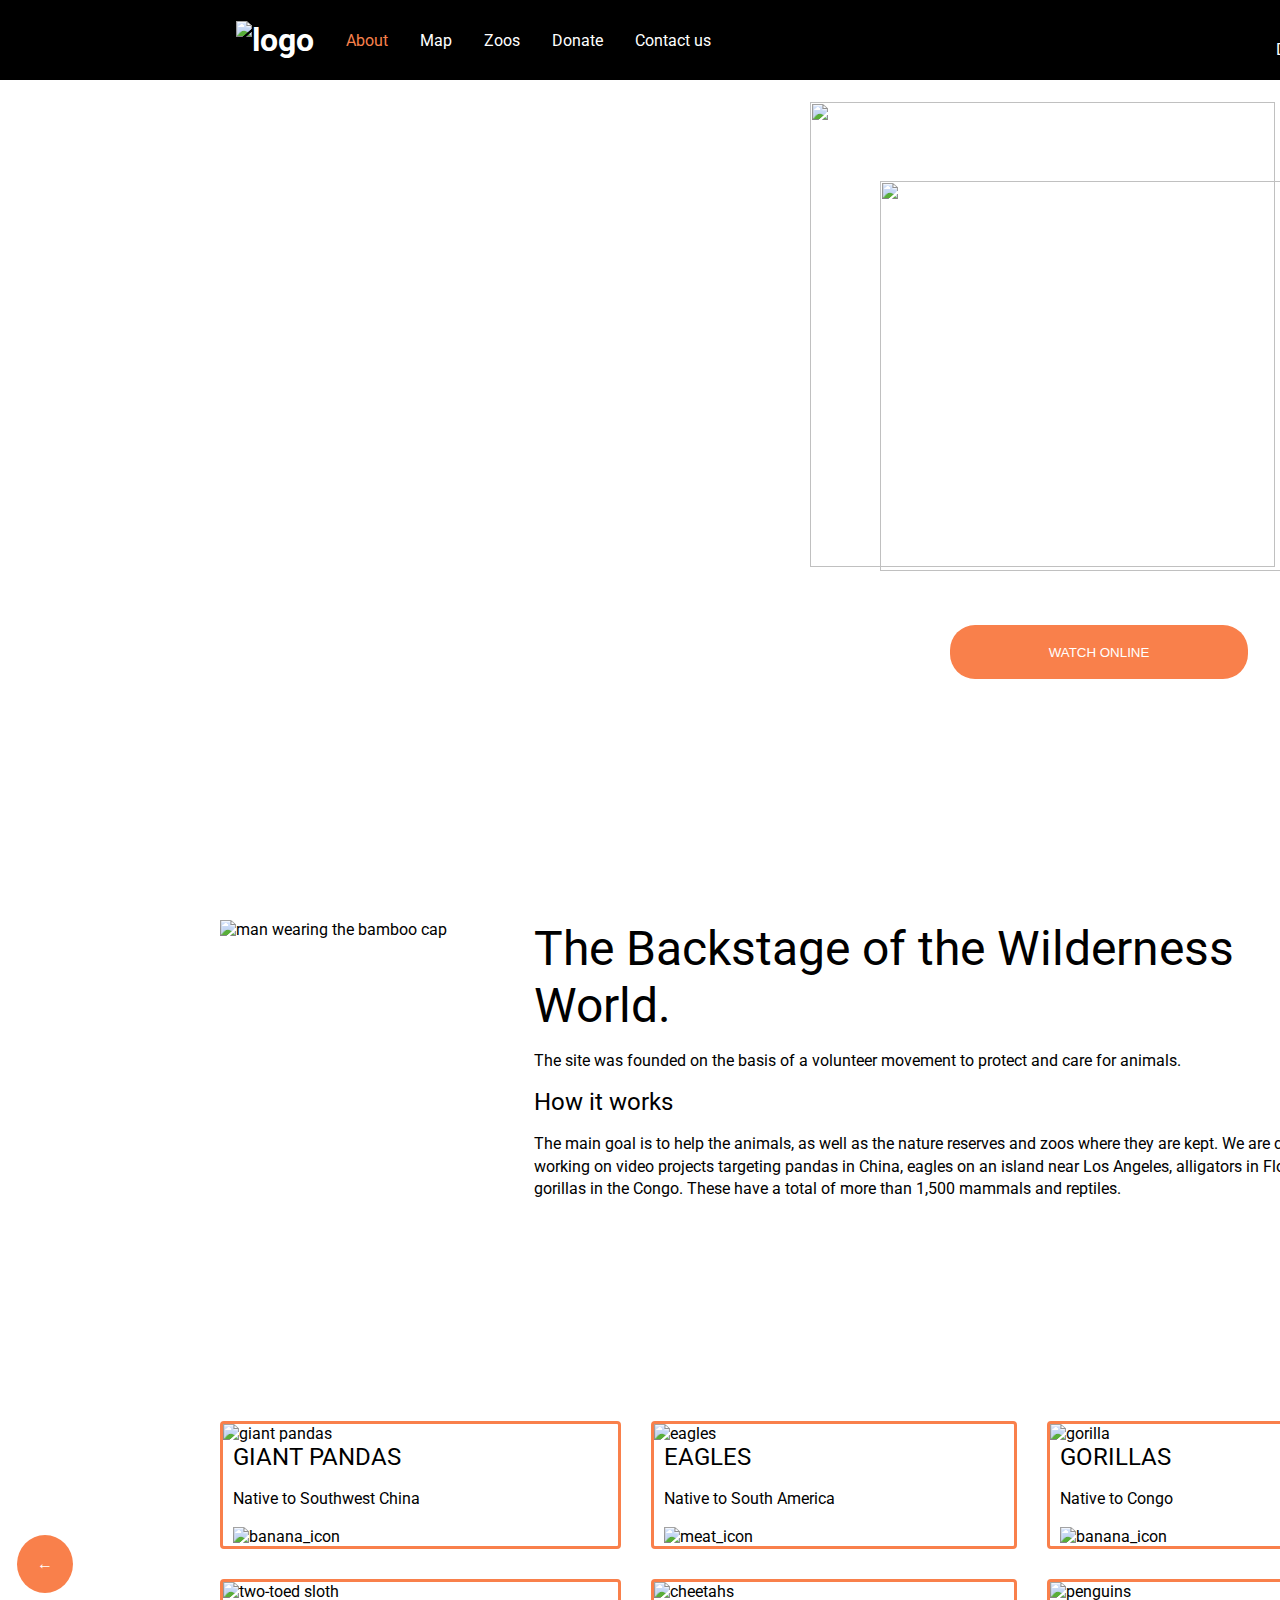
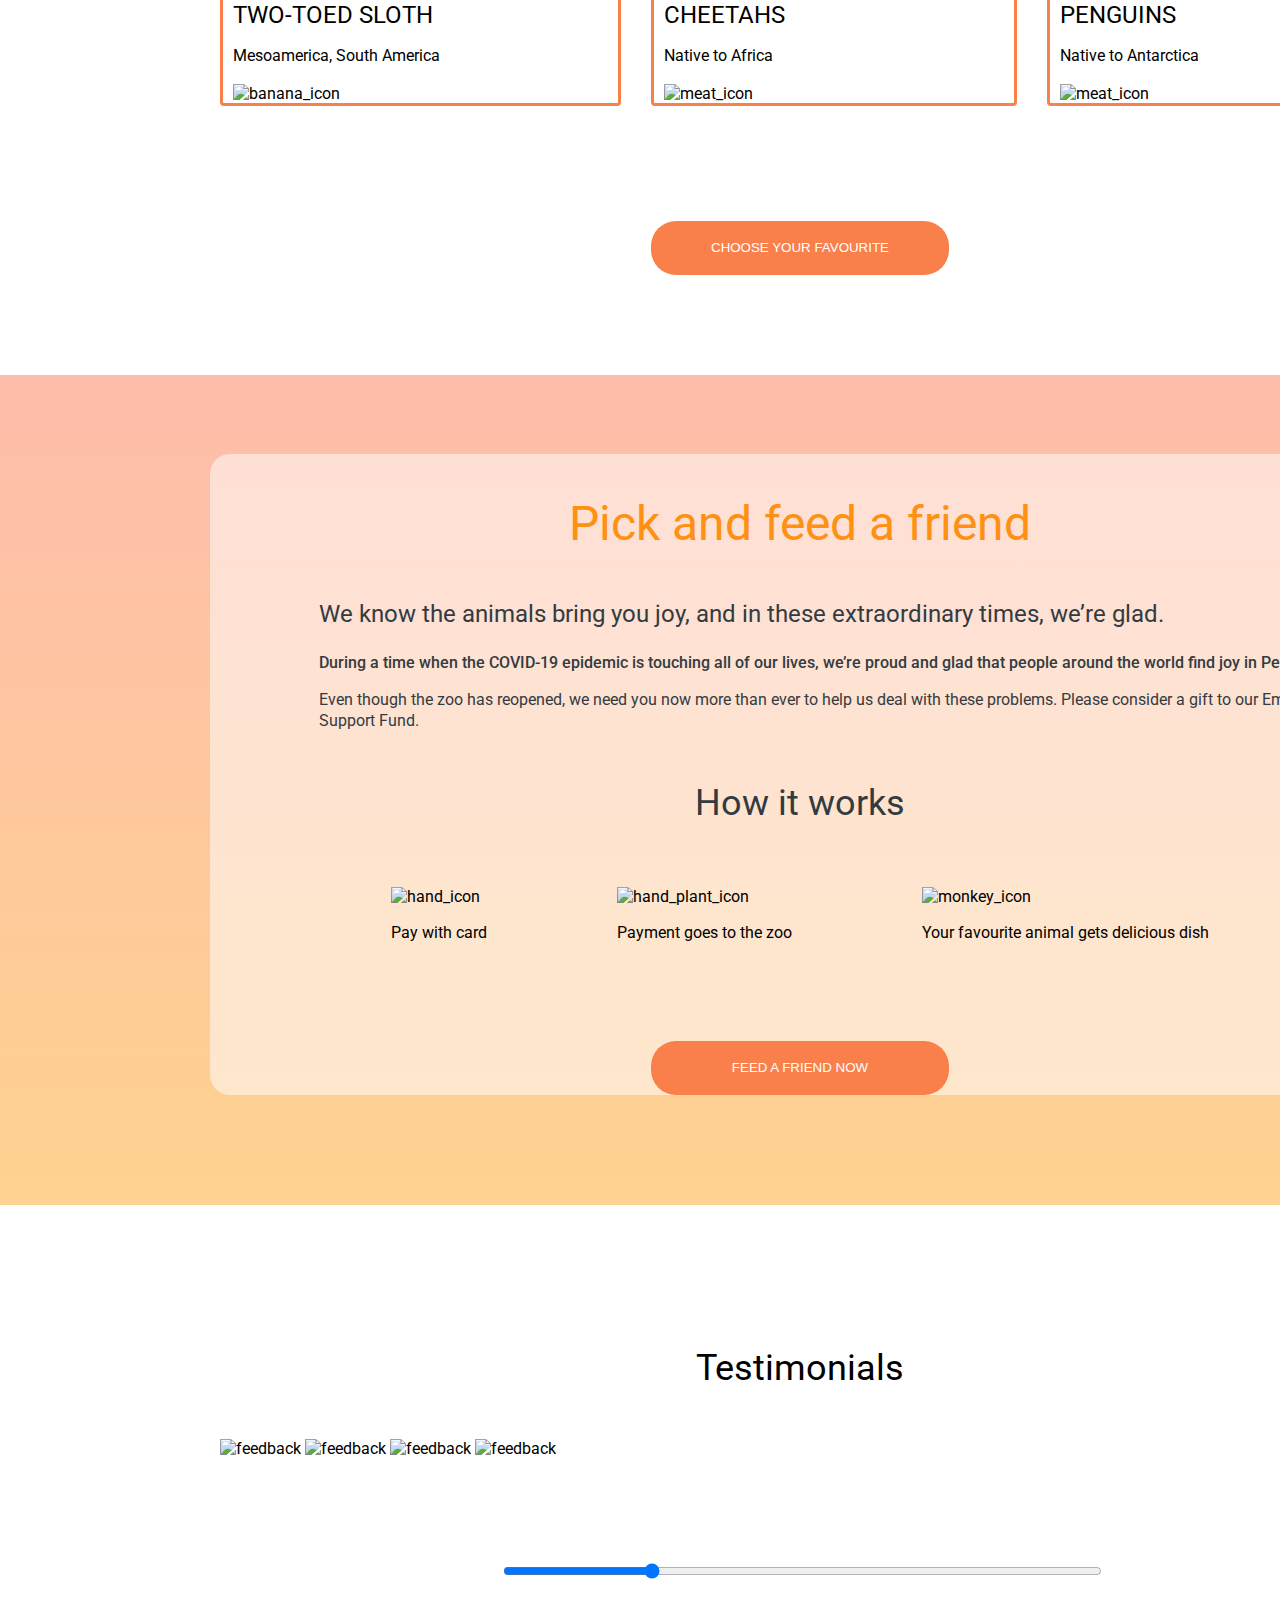
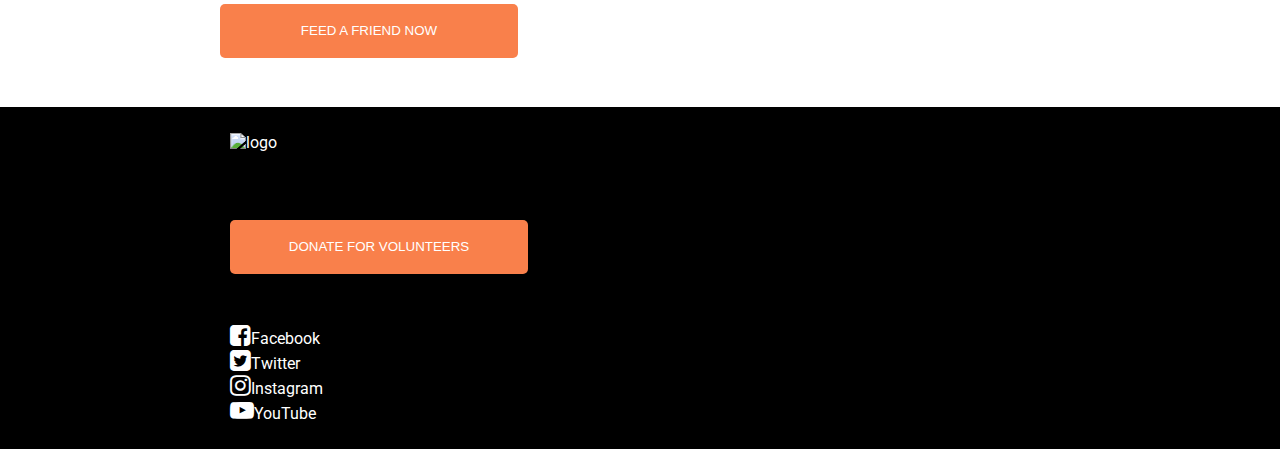
==== pages/main/index.html @ bd03e218 "feat: add index.html, style.css, script files" ====
<!DOCTYPE html>
<html lang="en">
<head>
	<meta charset="utf-8">
	<meta name="viewport" content="width=device-width, initial-scale=1">
	<title>petStory-online</title>
	<link rel="stylesheet" href="https://fonts.googleapis.com/css?family=Roboto">
	<link rel="stylesheet" type="text/css" href="style.css">
	<link rel="stylesheet" href="http://cdnjs.cloudflare.com/ajax/libs/font-awesome/4.4.0/css/font-awesome.min.css">
	<style>
	body,h1,h2,h3,h4,h5,h6 {font-family: "Roboto", sans-serif}
	</style>
</head>
<body>

<!-- Navbar -->
	<header>
		<ul class="navbar">
			<li class="logo"><h1><a href="#current page"><img src="Images/logo_footer.png" alt="logo" width="82px" height="52px"></a></h1></li>
			<li><a href="#current page" class="about">About</a></li>
		    <li><a  href="#map" class="map">Map</a></li>
		    <li><a href="#zoos" class="zoos">Zoos</a></li>
		    <li><a href="#donate" class="donate">Donate</a></li>
		    <li><a href="#contact" class="contact">Contact us</a></li>
		    <li><a href="https://www.figma.com/" class="design">Designed by ©</a></li>
		</ul>

<!-- Watch your favorite animal online block -->
		<div class="watch">
			<div class="row1">
			<div class="column1"></div>
			<div class="column1">
			<div class="elips"><img class="elp" src="Images/Ellipse_6.png"></div>
			<div class="watch_text"><img class="text" src="Images/Watch_animal_online.png"></div>
			<button class="button1">WATCH ONLINE</button>
			</div>
			</div>
		</div>
		</header>

<!-- The Backstage block -->
		<div class="backstage">
			<div class="row2">
			  <img class="column2" src="Images/bamboo-cap.jpg" alt="man wearing the bamboo cap">
			  <div class="column2">
			  	<div class="text_backstage">
			  	<h2>The Backstage of the Wilderness World.</h2>
			  	<p>The site was founded on the basis of a volunteer movement to protect and care for animals.</p>
				<h3>How it works</h3>
				<p>The main goal is to help the animals, as well as the nature reserves and zoos where they are kept. We are currently working on video projects targeting pandas in China, eagles on an island near Los Angeles, alligators in Florida and gorillas in the Congo. These have a total of more than 1,500 mammals and reptiles.</p>
				</div>
			  </div>
			</div>
		</div>

<!-- Pets block -->
		<div class="pet_block">
			<div class="animal_cards">
			<div class="btn_container">
			<button class="round_button1" type="button">←</button></div>
			<div class="pet_grid">
				<div class="card_1">
					<img src="Images/foto-card1.jpg" alt="giant pandas">
					<div class="container1">
						<h3>GIANT PANDAS</h3>
						<p>Native to Southwest China</p>
						<div class="food_icon">
						<img src="Images/banana-bamboo_icon.jpg" alt="banana_icon">
						</div>
					</div>
				</div>
				<div class="card_2">
					<img src="Images/foto-card2.jpg" alt="eagles">
					<div class="container2">
						<div class="text_card">
						<h3>EAGLES</h3>
						<p>Native to South America</p>
						</div>
						<div class="food_icon">
						<img src="Images/meet-fish_icon.jpg" alt="meat_icon">
						</div>
					</div>
				</div>
				<div class="card_3">
					<img src="Images/foto-card3.jpg" alt="gorilla">
					<div class="container3">
						<div class="text_card">
						<h3>GORILLAS</h3>
						<p>Native to Congo</p>
						</div>
						<div class="food_icon">
						<img src="Images/banana-bamboo_icon.jpg" alt="banana_icon">
						</div>
					</div>
				</div>
				<div class="card_4">
					<img src="Images/foto-card4.jpg" alt="two-toed sloth">
					<div class="container4">
						<div class="text_card">
						<h3>TWO-TOED SLOTH</h3>
						<p>Mesoamerica, South America</p>
						</div>
						<div class="food_icon">
						<img src="Images/banana-bamboo_icon.jpg" alt="banana_icon">
						</div>
					</div>
				</div>
				<div class="card_5">
					<img src="Images/foto-card5.jpg" alt="cheetahs">
					<div class="container5">
						<div class="text_card">
						<h3>CHEETAHS</h3>
						<p>Native to Africa</p>
						</div>
						<div class="food_icon">
						<img src="Images/meet-fish_icon.jpg" alt="meat_icon">
						</div>
					</div>
				</div>
				<div class="card_6">
					<img src="Images/foto-card6.jpg" alt="penguins">
					<div class="container6">
						<div class="text_card">
						<h3>PENGUINS</h3>
						<p>Native to Antarctica</p>
						</div>
						<div class="food_icon">
						<img src="Images/meet-fish_icon.jpg" alt="meat_icon">
						</div>
					</div>
				</div>
			</div>
			<div class="btn_container">
			<button class="round_button2" type="button">→</button></div>
		</div>
		<button class="button2">CHOOSE YOUR FAVOURITE</button>
		</div>

		<!--Pick and feed a friend-->

		<div class="feed_friend_container">
			<div class="feed_friend">
			<div class="pay_text">
				<p class="feed">Pick and feed a friend</p>
				<p class="p_first">We know the animals bring you joy, and in these extraordinary times, we’re glad.</p>
				<p class="p_second">During a time when the COVID-19 epidemic is touching all of our lives, we’re proud and glad that people around the world find joy in PetStory.</p>
				<p class="p_third">Even though the zoo has reopened, we need you now more than ever to help us deal with these problems. Please consider a gift to our Emergency Support Fund.</p>
			</div>
				<h3 class="pay_section">How it works</h3>
				<div class="icons">
					<div class="pay">
						<img src="Images/Rectangle_14.jpg" alt="hand_icon">
						<p>Pay with card</p>
					</div>
					<div class="pay_zoo">
						<img src="Images/Rectangle_14.jpg" alt="hand_plant_icon">
						<p>Payment goes to the zoo</p>
					</div>
					<div class="favoutite_animal">
						<img src="Images/Rectangle_14.jpg" alt="monkey_icon">
						<p>Your favourite animal gets delicious dish</p>
					</div>
				</div>
				<button class="button3">FEED A FRIEND NOW</button>
			</div>
		</div>

		<!--Testimonials block-->

		<div class="testimonial_block">
			<div class="testimonials">
				<h3 class="testim">Testimonials</h3>
				<div class="testimonials_container">
					<img src="Images/testimonials_1.jpg" alt="feedback">
					<img src="Images/testimonials_2.jpg" alt="feedback">
					<img src="Images/testimonials_3.jpg" alt="feedback">
					<img src="Images/testimonials_4.jpg" alt="feedback">
				</div>
			</div>
			<div class="slidecontainer">
  					<input type="range" min="1" max="100" value="25" class="slider">
				</div>
			<button class="button4">FEED A FRIEND NOW</button>
		</div>

		<!--Footer-->
		<footer class="footer">
			<div class="footer_container">
				<div class="footer_column1">
					<ul class="social_footer">
						<li class="logo_footer"><a href="#current page"><img src="Images/logo_footer.png" alt="logo" width="82px" height="52px"></a></li>
						<li class="footer_button"></li>
						<li><a href="#donate"><button class="button5">DONATE FOR VOLUNTEERS</button></a></li>
						<li><a href="https://www.facebook.com/"><i class="fa fa-facebook-square" style="font-size:24px"></i></a><a class="link_footer1" href="https://www.facebook.com/"><span>Facebook</span></a></li>
					    <li><a href="https://twitter.com/"><i class="fa fa-twitter-square" style="font-size:24px"></i></a><a class="link_footer2" href="https://twitter.com/"><span>Twitter</span></a></li>
					    <li><a href="https://www.instagram.com"><i class="fa fa-instagram" style="font-size:24px"></i></a><a class="link_footer3" href="https://www.instagram.com"><span>Instagram</span></a></li>
					    <li><a href="https://www.youtube.com/"><i class="fa fa-youtube-play" style="font-size:24px"></i></a><a class="link_footer4" href="https://www.youtube.com/"><span>YouTube</span></a></li>
					</ul>
				</div>
				<div class="footer_column2"></div>
				<div class="footer_column3"></div>
			</div>
		</footer>
</body>
</html>
---- pages/main/style.css ----
body,h1,h2,h3,h4,h5,h6 {font-family: "Roboto", sans-serif;
margin: 0;
	padding: 0;}
html {width: 1600px;
	background-image:url('Images/flower_foto.jpg'), url('Images/palm_foto.jpg'), url('Images/strelitzia.jpg'), url('Images/leav_foto.jpg');
	background-repeat: no-repeat, no-repeat, no-repeat, no-repeat;
	background-position: right 18%, left 51.5%, right 53.5%, right 94.5%;
}


/* Navbar */

header {
	background-image:url('Images/Giant_Panda.jpg');
}
.navbar {
	background: #000000;
	backdrop-filter: blur(2px);
	overflow: hidden;
	list-style-type: none;
	margin: 0;
	padding: 0;
	height: 80px;
	display: flex;
    flex-direction: row;
    align-items: center;
}

.navbar li {
	color: #f2f2f2;
	text-align: center;
	padding: 29px 16px;
	font-size: 16px;
	color: #FFFFFF;
}

.logo {
	margin-left: 220px;
}

.design {
	position: absolute;
	right: 0;
	margin-right: 220px;
}

li, a {
	text-decoration: none;
	color: #FFFFFF;
}

.about {
	color: #F9804B;
}

.navbar a:hover {
    color: #F9804B;
}


/*Watch your favorite animal online bloc*/

.watch {
		height: 700px;
		margin: 0;
		padding: 0;
}

.row1 {
	display: flex;
}

.column1 {
	flex: 50%;
	padding: 10px;
}

.elp {
	width: 465px;
	height: 465px;
	margin-top: 12px;
}

.text {
	width: 500.31px;
	height: 390px;
	position:relative;
	left:70px;
	bottom:390px;
}

.button1 {
	width: 298px;
	height: 54px;
	position:relative;
	left:140px;
	bottom:340px;
	background: #F9804B;
	text-align: center;
	border-radius: 25px;
	color: #FFFFFF;
	border: none;
	cursor: pointer;
}

/*The Backstage block*/

.backstage {
  margin-right: auto; /* 1 */
  margin-left:  auto; /* 1 */
  max-width: 1160px; /* 2 */
  padding-right: 10px; /* 3 */
  padding-left:  10px; /* 3 */
}

.row2 {display: grid;
    row-gap: 580px;
    grid-template-columns: auto auto;
	width: 1160px;
	margin-top: 140px;
	margin-bottom: 180px;
}

.text_backstage {
	padding-left: 87px;
}

/*.column2 {
	width: 609px;
	height: 403px;
}*/

h2 {
	font-size: 48px;
	font-weight: 400;
}

h3 {
	font-size: 24px;
	line-height: 28.8px;
	font-weight: 400;
}

p {
	font-size: 16px;
	font-weight: 400;
	line-height: 22.4px;
}

/*Pets block*/

.pet_block {
	background-image:url('Images/palm_foto.jpg') no-repeat;
	Top
2149px
Left
-588px
}

.animal_cards {
    display: flex;
    flex-flow: row nowrap;
    align-items: center;
    align-content: center;
    justify-content: space-between;
    padding: 15px;
}

.pet_grid {
	width: 1160px;
	display: grid;
  	grid-template-columns: auto auto auto;
  	grid-gap: 30px;
  	padding: 10px;
}

.round_button1, .round_button2 {
  background-color: #F9804B;
  border: none;
  color: white;
  padding: 20px;
  text-align: center;
  text-decoration: none;
  font-size: 16px;
  margin: 4px 2px;
  cursor: pointer;
  border-radius: 50%;
}


.button2 {
	width: 298px;
	height: 54px;
	background: #F9804B;
	text-align: center;
	border-radius: 25px;
	color: #FFFFFF;
	border: none;
	cursor: pointer;
	margin: 0 auto;
  display: block;
  margin-top: 90px;
	}

/* card effects*/

.card_1 { border: #F9804B solid;
	border-radius: 4px;
}

.card_1:hover {
    transform: scale(1.1);
    border-radius: 4px;
    transition: transform 0.25s;
}

.container1 {
	padding-left: 10px;
}

.card_2 { border: #F9804B solid;
	border-radius: 4px;
}

.card_2:hover {
    transform: scale(1.1);
    border-radius: 4px;
    transition: transform 0.25s;
}

.container2 {
	padding-left: 10px;
}

.card_3 { border: #F9804B solid;
	border-radius: 4px;
}

.card_3:hover {
    transform: scale(1.1);
    border-radius: 4px;
    transition: transform 0.25s;
}

.container3 {
	padding-left: 10px;
}
.card_4 { border: #F9804B solid;
	border-radius: 4px;
}

.card_4:hover {
    transform: scale(1.1);
    border-radius: 4px;
    transition: transform 0.25s;
}

.container4 {
	padding-left: 10px;
}

.card_5 { border: #F9804B solid;
	border-radius: 4px;
}

.card_5:hover {
    transform: scale(1.1);
    border-radius: 4px;
    transition: transform 0.25s;
}

.container5 {
	padding-left: 10px;
}

.card_6 { border: #F9804B solid;
	border-radius: 4px;
}

.card_6:hover {
    transform: scale(1.1);
    border-radius: 4px;
    transition: transform 0.25s;
}

.container6 {
	padding-left: 10px;
}

/*Pick and feed a friend block*/

.feed_friend_container {
	background-color: #FED290;
    background: linear-gradient(to top, #FED290, #FEBDAB);
    padding: 10px;
    border: none;
    margin-top: 100px;
}

.feed_friend {
	margin-right: auto; /* 1 */
  margin-left:  auto; /* 1 */
  max-width: 1160px; /* 2 */
  padding-right: 10px; /* 3 */
  padding-left:  10px; /* 3 */
	border-radius: 20px;
	background: #FDFDFF85;
	margin-top: 69px;
	margin-bottom: 100px;
}

.feed {
	text-align: center;
	color: #FE9013;
	font-size: 48px;
	font-weight: 400;
	line-height: 57.6px;
	padding-top: 41px;
}

.p_first {
	color: #333B41;
	font-weight: 400;
	font-size: 24px;
    line-height: 28.8px;
    margin-left: 99px;
}

.p_second {
	color: #333B41;
	font-weight: 500;
	font-size: 16px;
    line-height: 20.8px;
    margin-left: 99px;
}

.p_third {
	color: #333B41;
	font-weight: 400;
	font-size: 16px;
    line-height: 20.8px;
    margin-left: 99px;
}

.pay_section {
	text-align: center;
	color: #333B41;
	font-size: 36px;
	font-weight: 400;
	line-height: 46.8pxpx;
	padding-top: 41px;
}

.icons {
	display: grid;
  	grid-template-columns: auto auto auto;
  	grid-gap: 130px;
  	padding: 30px;
  	margin-left: auto;
  	margin-right: auto;
  	justify-content: center;
  	margin-top: 40px;
}

.text_feed {
	font-size: 16px;
}
.button3 {
	width: 298px;
	height: 54px;
	background: #F9804B;
	text-align: center;
	border-radius: 25px;
	color: #FFFFFF;
	border: none;
	cursor: pointer;
	margin-right:auto;
	margin-left: auto;
  display: block;
  margin-top: 50px;
  margin-bottom: 59px;
	}

/*Testimonials block*/

.testim{
	text-align: center;
	font-size: 36px;
	font-weight: 400;
	line-height: 46.8px;
	margin-top: 140px;
	margin-bottom: 47px;
}
.testimonials {
	margin-right: auto; /* 1 */
  margin-left:  auto; /* 1 */
  max-width: 1160px; /* 2 */
  padding-right: 10px; /* 3 */
  padding-left:  10px; /* 3 */
	margin-top: 69px;
	margin-bottom: 100px;
}

.slidecontainer {
  margin-right: auto; /* 1 */
  margin-left:  auto; /* 1 */
  width: 599px; /* 2 */
  background-color: #FFFFFF;
  height: 8px;
   border-radius: 4px;
   padding: 3px;

}

.slider {
	width: 10%;
	background-color: #FE9013;
	  border: 3px #FE9013;
  border-radius: 4px;
  width: 100%;
  }

  .button4 {
	width: 298px;
	height: 54px;
	background: #F9804B;
	text-align: center;
	border-radius: 5px;
	color: #FFFFFF;
	border: none;
	cursor: pointer;
	margin-left: 220px;
	margin-bottom: 49px;
	margin-top: 32px;
	}


  /*Footer*/

  .footer {
  	background-color: #000000;
  }

  .footer_container {
  	width: 1160px;
	display: grid;
  	grid-template-columns: auto auto auto;
  	grid-gap: 30px;
  	padding: 10px;
  }
  .footer_column1 {
  	margin-left: 180px;
  }

.social_footer li {
	list-style-type: none;
}

.button5 { width: 298px;
	height: 54px;
	background: #F9804B;
	text-align: center;
	border-radius: 5px;
	color: #FFFFFF;
	border: none;
	cursor: pointer;
	margin-top: 68px;
	margin-bottom: 49px;

}
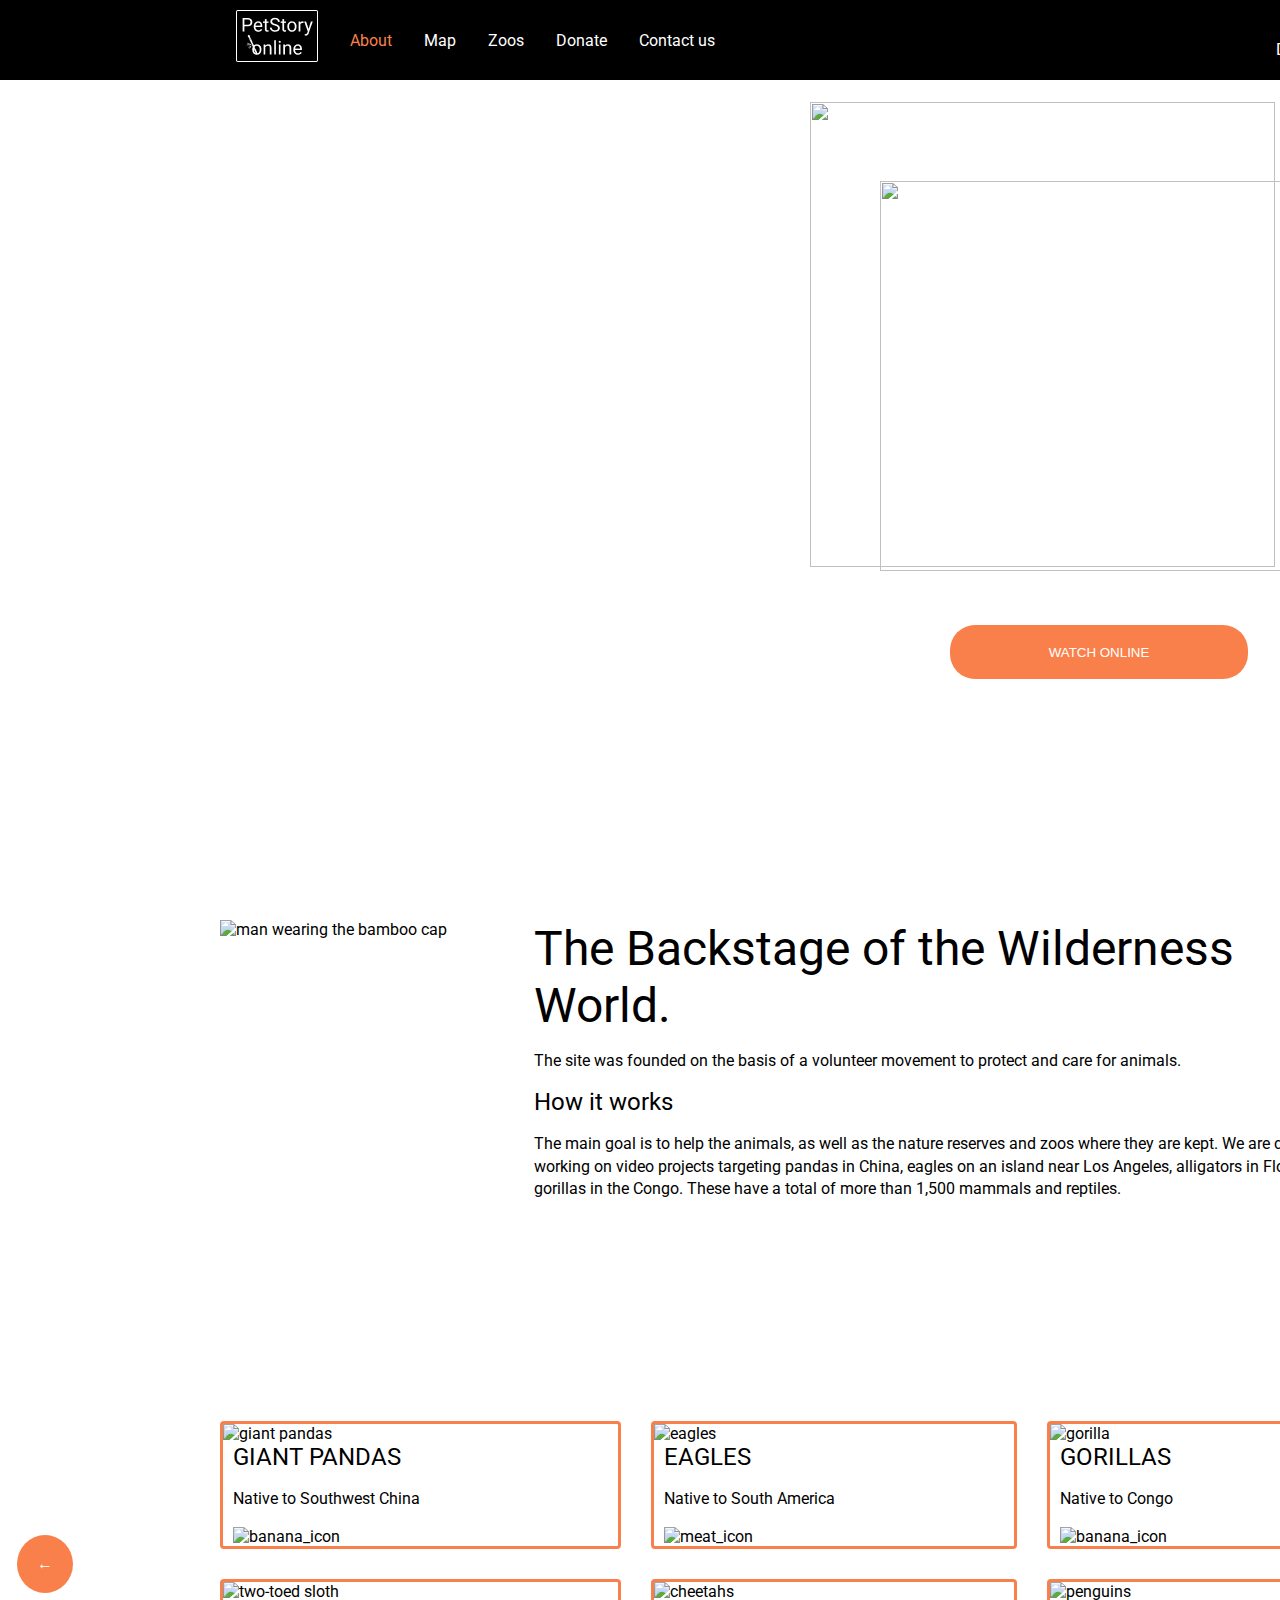
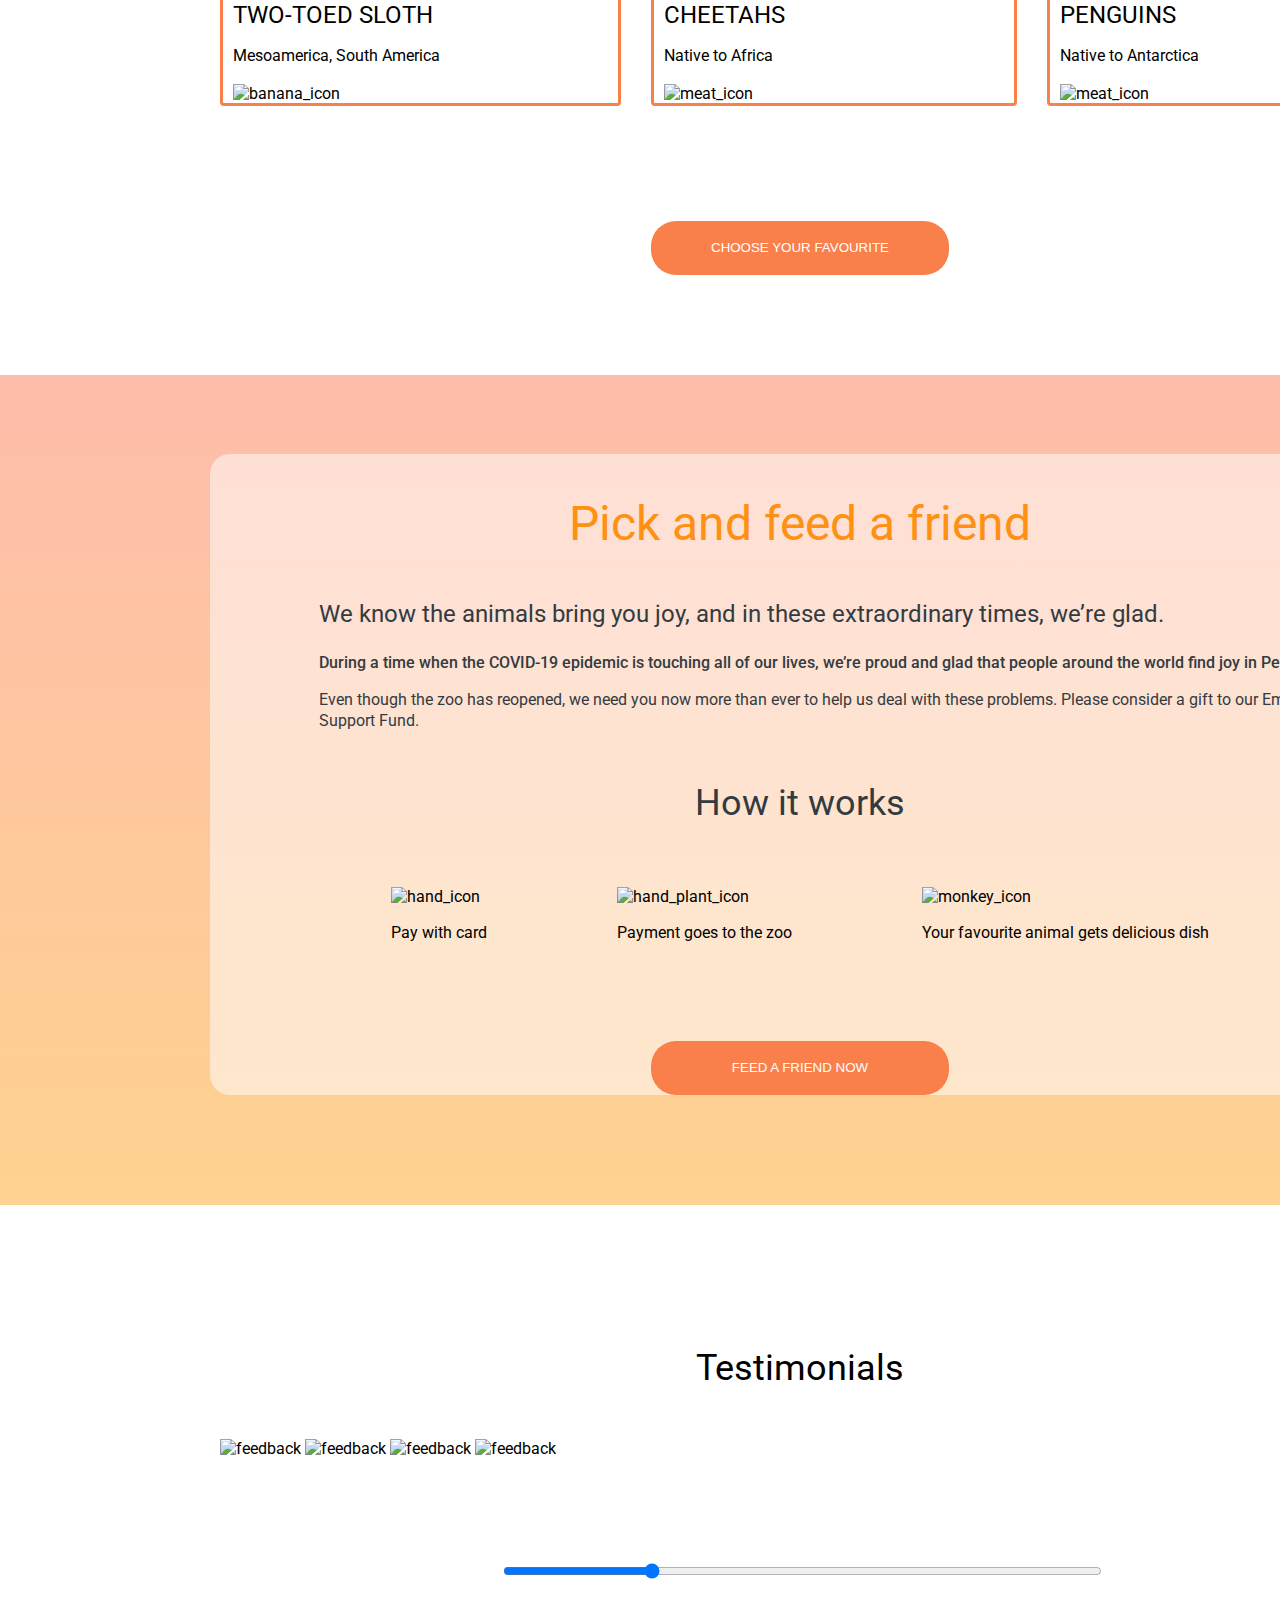
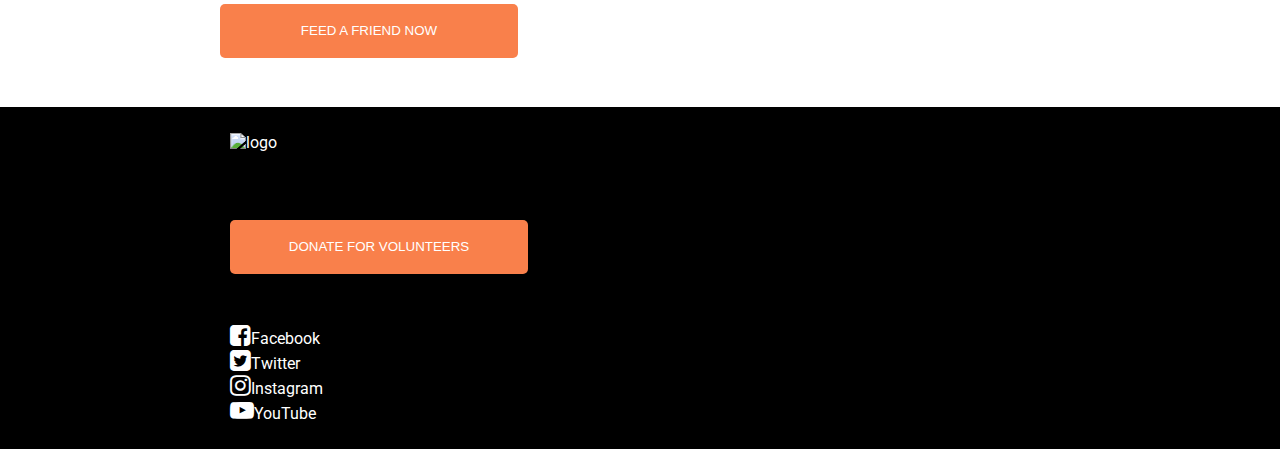
==== commit 0284c9ef: "fix: implement changes to path to pictures" ====
--- a/pages/main/index.html
+++ b/pages/main/index.html
@@ -16,7 +16,7 @@
 <!-- Navbar -->
 	<header>
 		<ul class="navbar">
-			<li class="logo"><h1><a href="#current page"><img src="Images/logo_footer.png" alt="logo" width="82px" height="52px"></a></h1></li>
+			<li class="logo"><h1><a href="#current page"><img src="/images/logo_footer.png" alt="logo" width="82px" height="52px"></a></h1></li>
 			<li><a href="#current page" class="about">About</a></li>
 		    <li><a  href="#map" class="map">Map</a></li>
 		    <li><a href="#zoos" class="zoos">Zoos</a></li>
@@ -202,4 +202,4 @@
 			</div>
 		</footer>
 </body>
-</html>+</html>
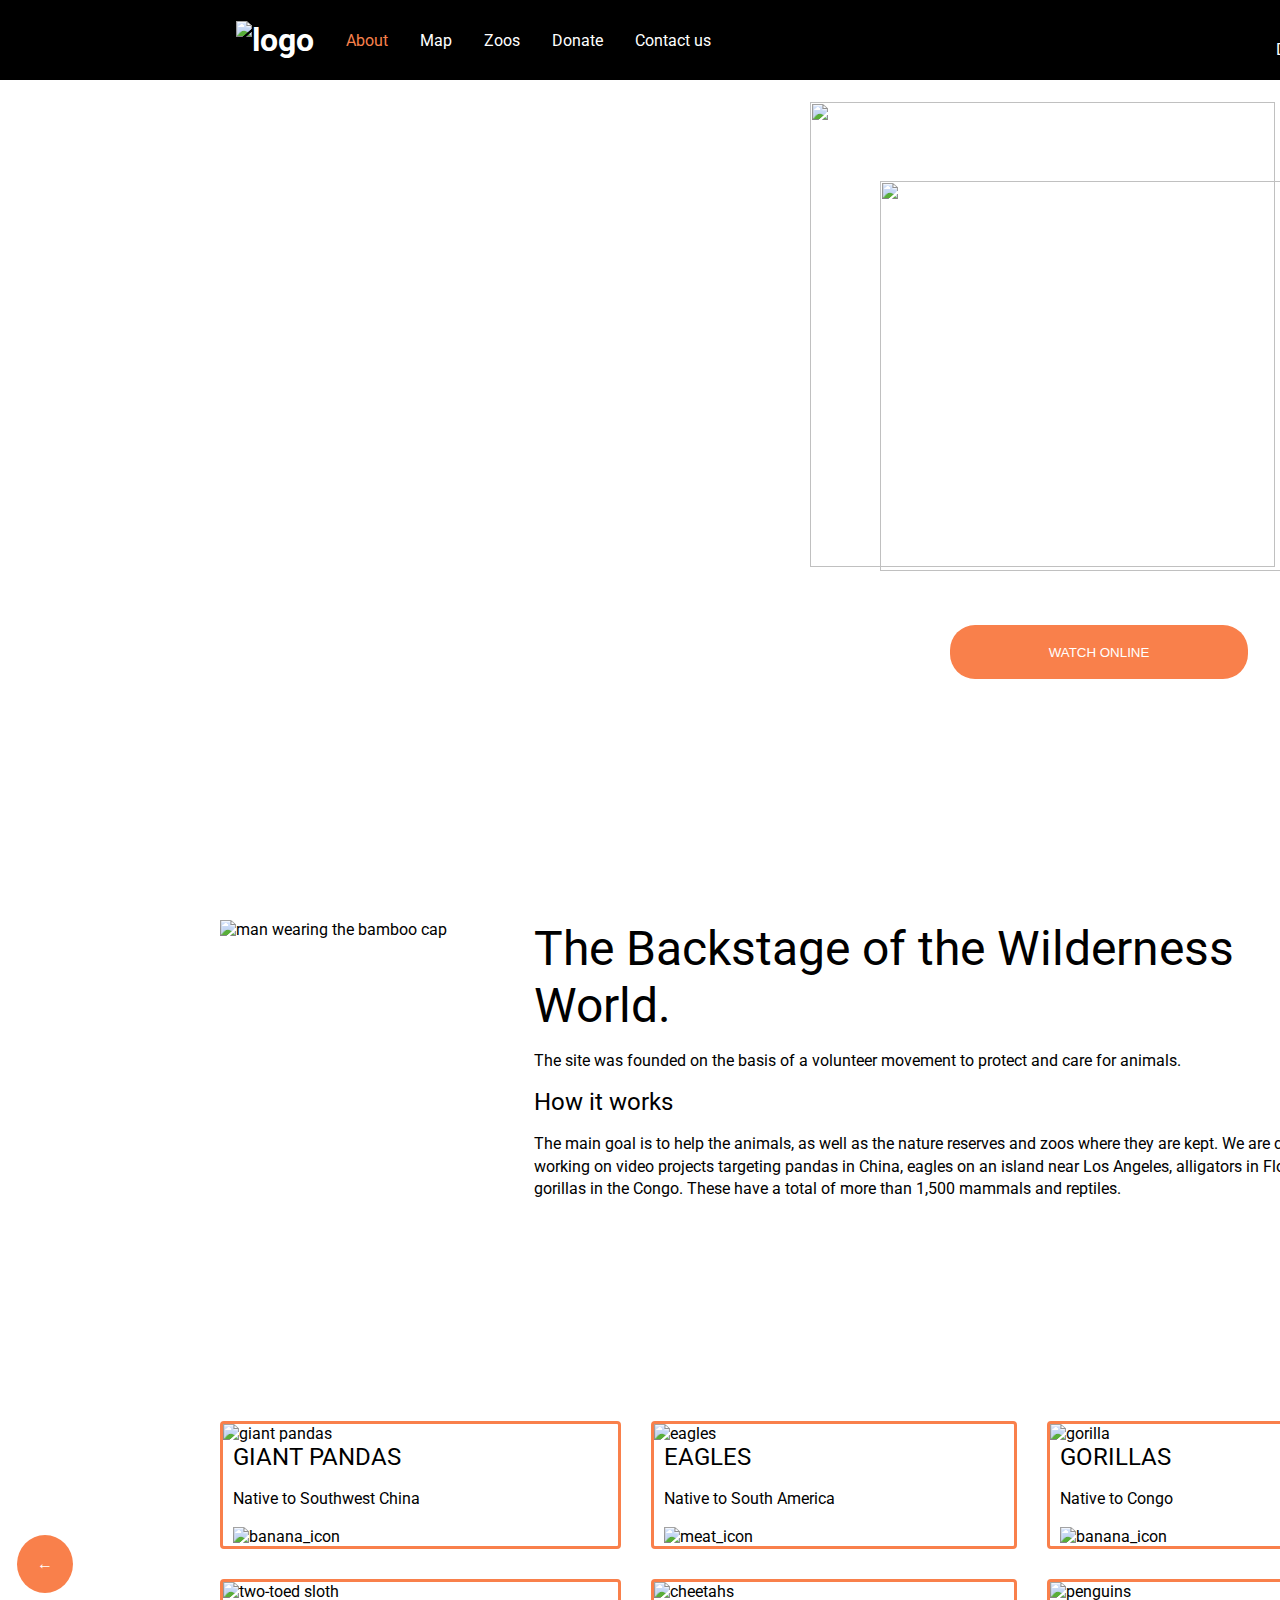
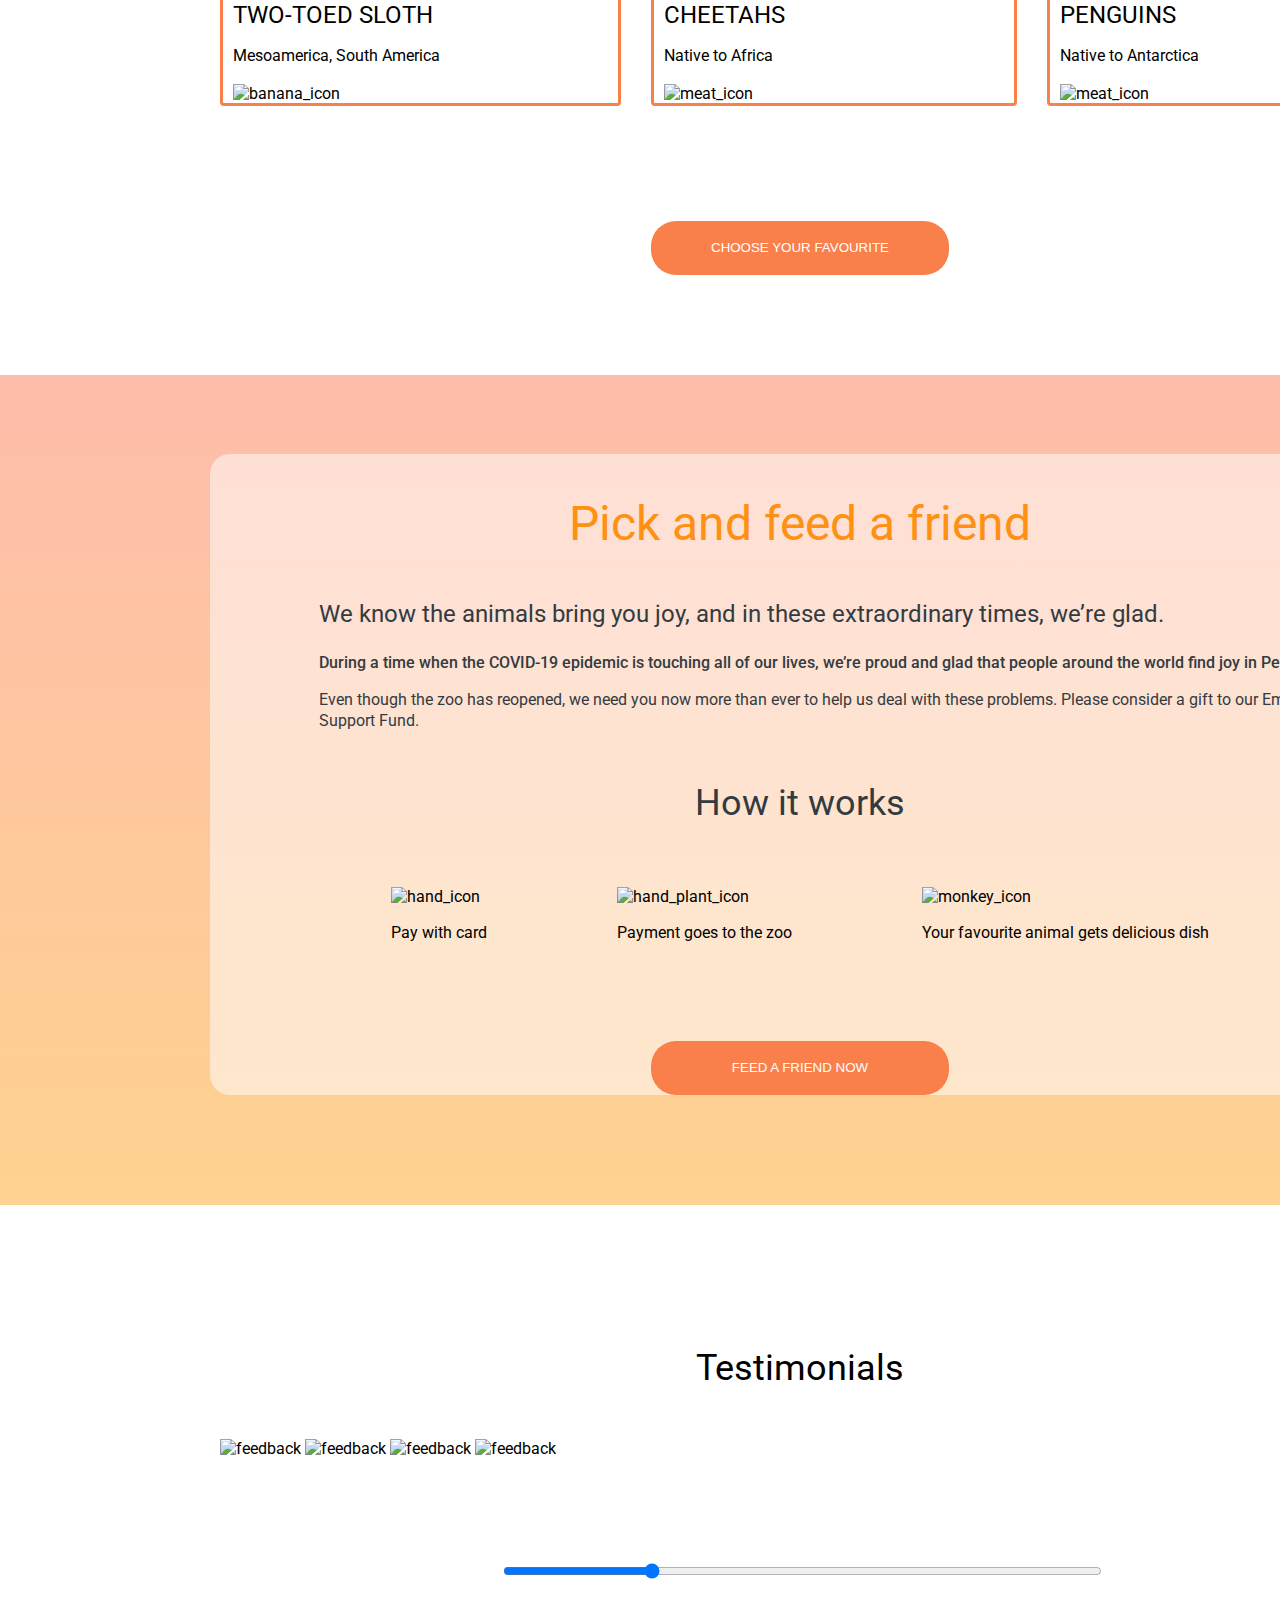
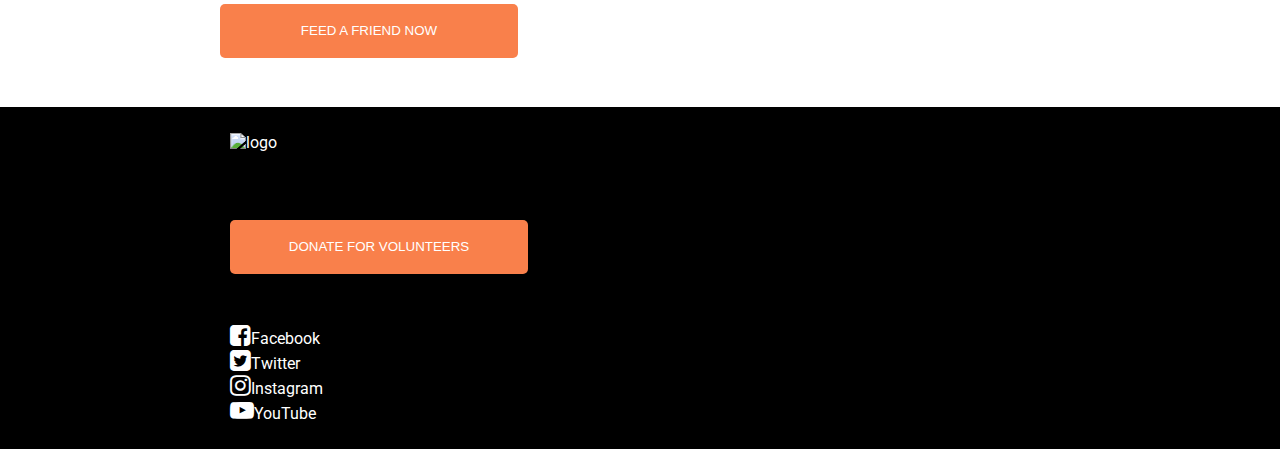
==== commit 633b4507: "fix: implement new path to images" ====
--- a/pages/main/index.html
+++ b/pages/main/index.html
@@ -16,7 +16,7 @@
 <!-- Navbar -->
 	<header>
 		<ul class="navbar">
-			<li class="logo"><h1><a href="#current page"><img src="/images/logo_footer.png" alt="logo" width="82px" height="52px"></a></h1></li>
+			<li class="logo"><h1><a href="#current page"><img src="../logo_footer.png" alt="logo" width="82px" height="52px"></a></h1></li>
 			<li><a href="#current page" class="about">About</a></li>
 		    <li><a  href="#map" class="map">Map</a></li>
 		    <li><a href="#zoos" class="zoos">Zoos</a></li>
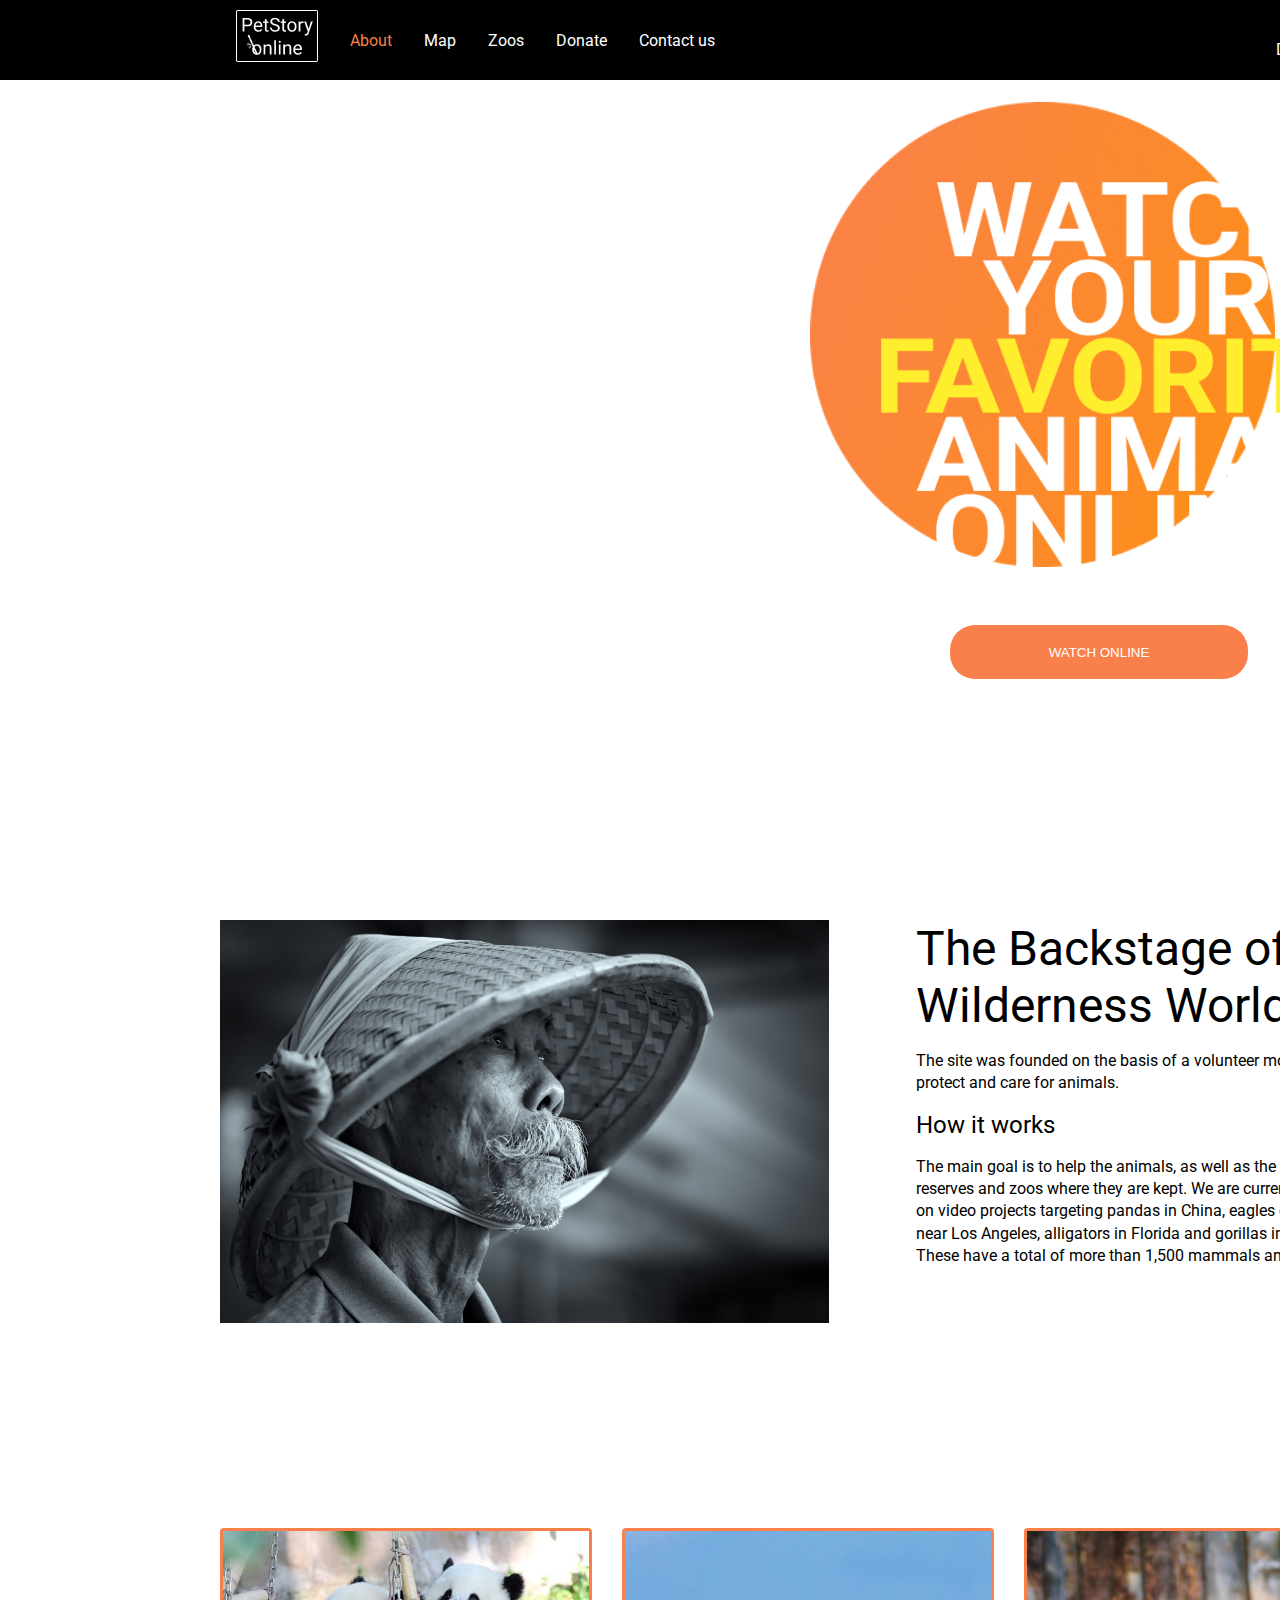
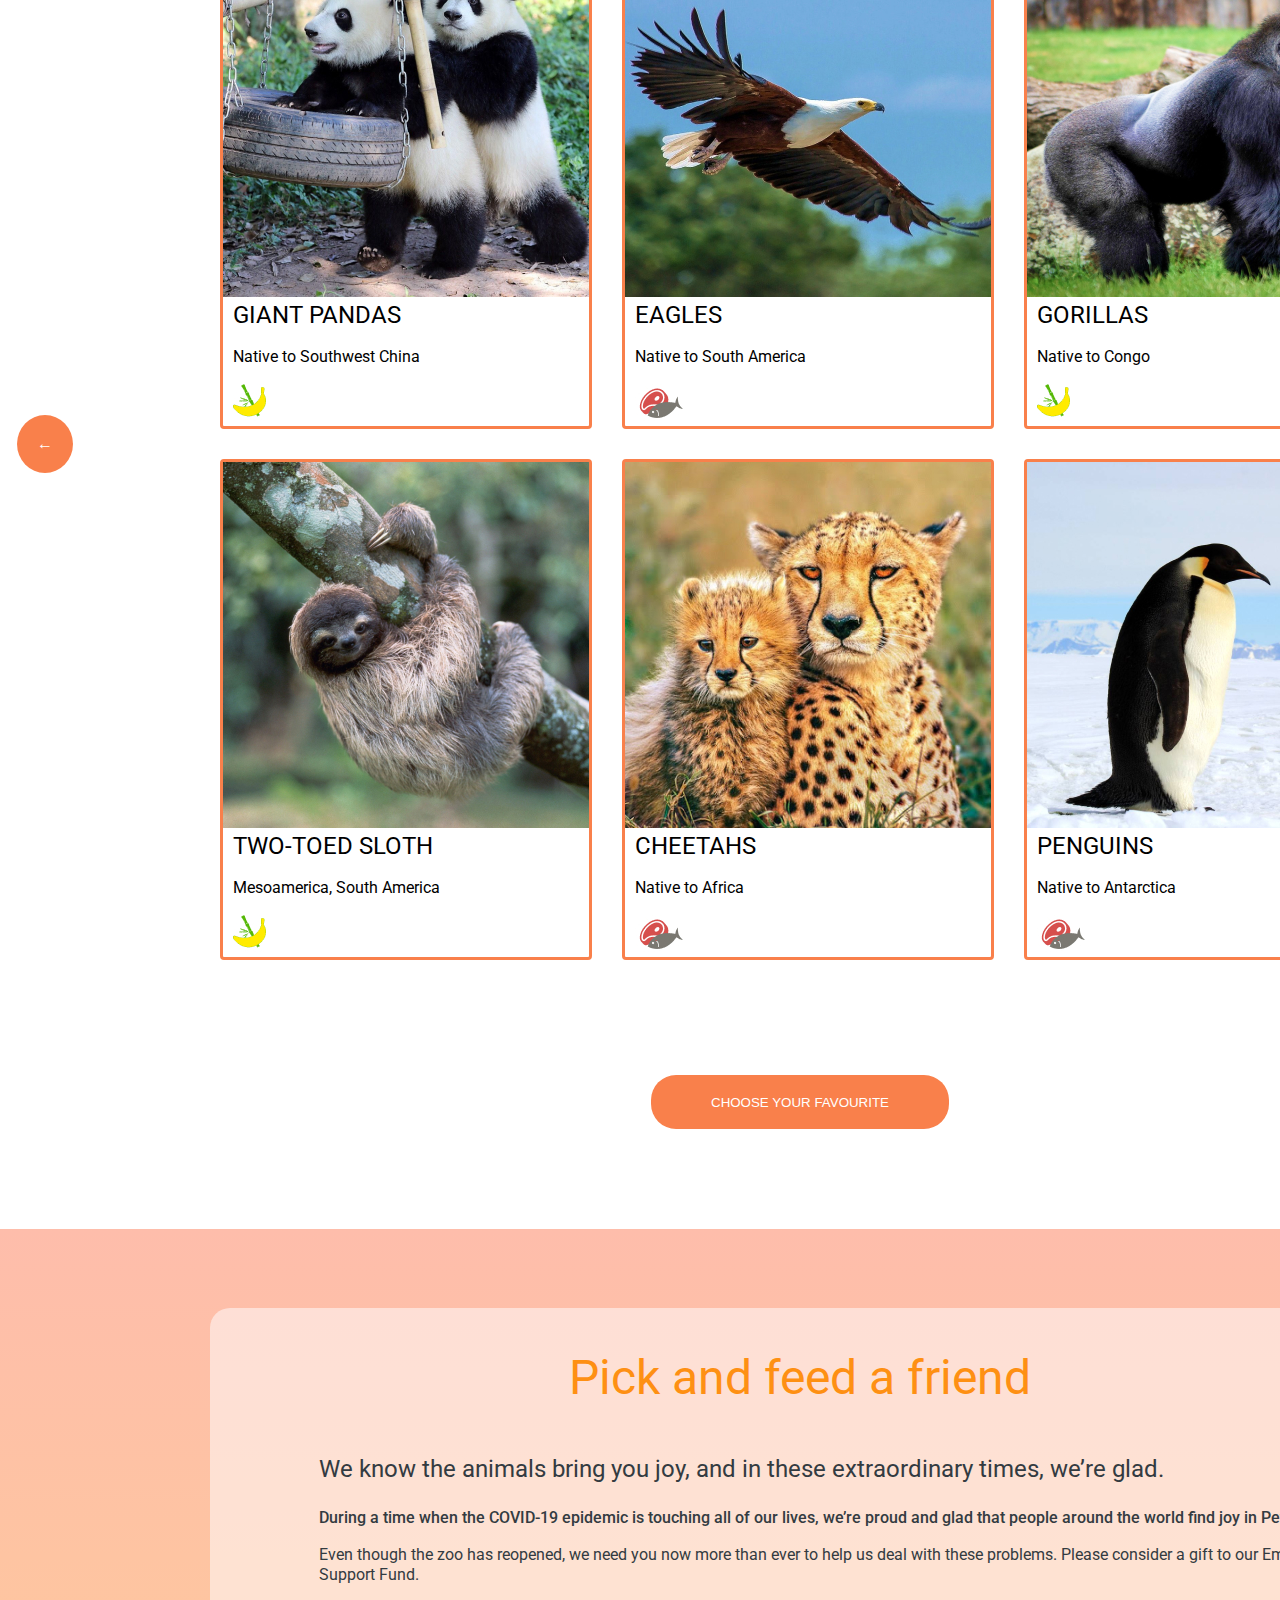
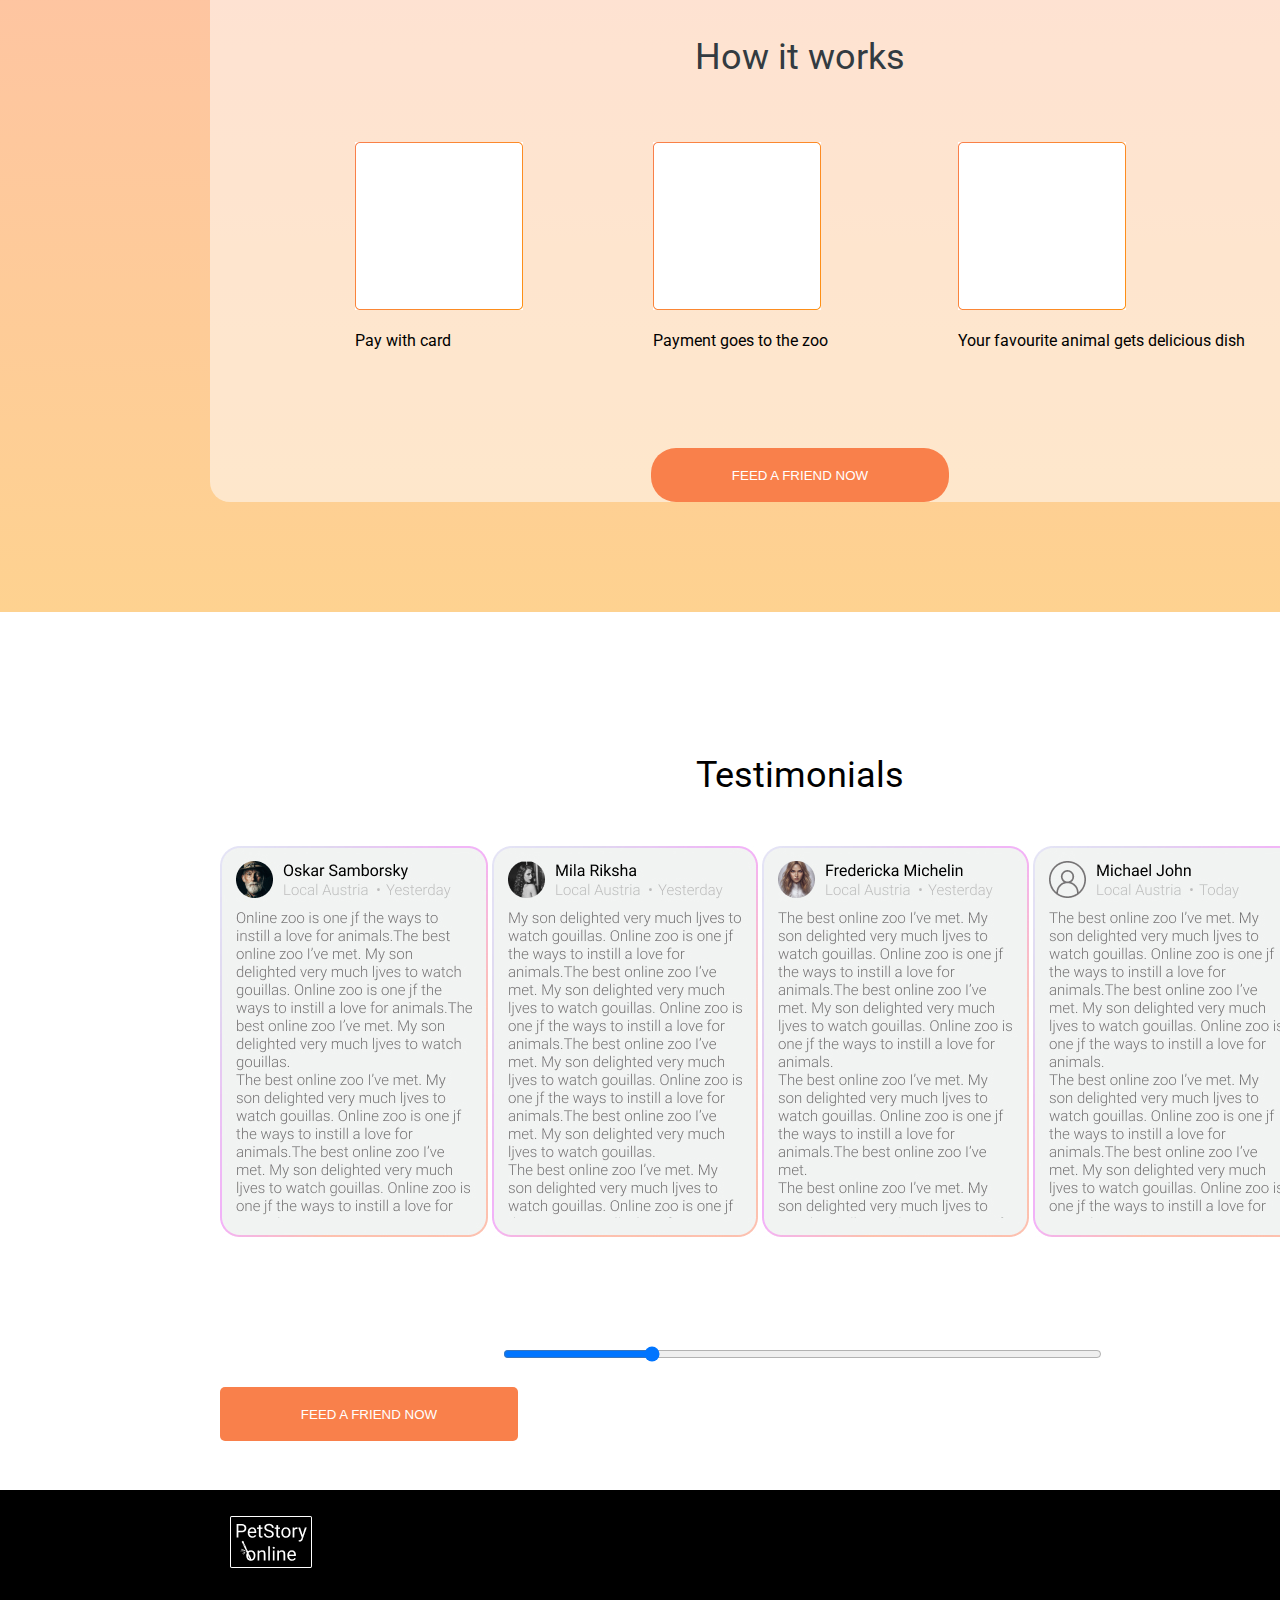
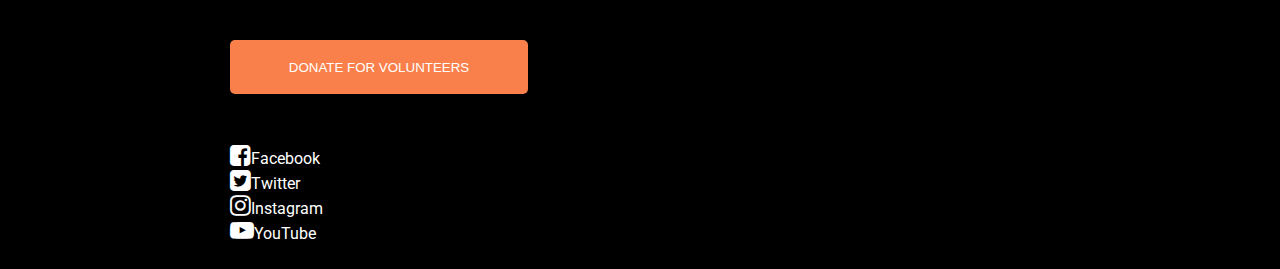
==== commit c0c88e87: "refactor: change path to the images" ====
--- a/pages/main/index.html
+++ b/pages/main/index.html
@@ -16,7 +16,7 @@
 <!-- Navbar -->
 	<header>
 		<ul class="navbar">
-			<li class="logo"><h1><a href="#current page"><img src="../logo_footer.png" alt="logo" width="82px" height="52px"></a></h1></li>
+			<li class="logo"><h1><a href="#current page"><img src="../../images/logo_footer.png" alt="logo" width="82px" height="52px"></a></h1></li>
 			<li><a href="#current page" class="about">About</a></li>
 		    <li><a  href="#map" class="map">Map</a></li>
 		    <li><a href="#zoos" class="zoos">Zoos</a></li>
@@ -30,8 +30,8 @@
 			<div class="row1">
 			<div class="column1"></div>
 			<div class="column1">
-			<div class="elips"><img class="elp" src="Images/Ellipse_6.png"></div>
-			<div class="watch_text"><img class="text" src="Images/Watch_animal_online.png"></div>
+			<div class="elips"><img class="elp" src="../../images/Ellipse_6.png"></div>
+			<div class="watch_text"><img class="text" src="../../images/Watch_animal_online.png"></div>
 			<button class="button1">WATCH ONLINE</button>
 			</div>
 			</div>
@@ -41,7 +41,7 @@
 <!-- The Backstage block -->
 		<div class="backstage">
 			<div class="row2">
-			  <img class="column2" src="Images/bamboo-cap.jpg" alt="man wearing the bamboo cap">
+			  <img class="column2" src="../../images/bamboo-cap.jpg" alt="man wearing the bamboo cap">
 			  <div class="column2">
 			  	<div class="text_backstage">
 			  	<h2>The Backstage of the Wilderness World.</h2>
@@ -60,72 +60,72 @@
 			<button class="round_button1" type="button">←</button></div>
 			<div class="pet_grid">
 				<div class="card_1">
-					<img src="Images/foto-card1.jpg" alt="giant pandas">
+					<img src="../../images/foto-card1.jpg" alt="giant pandas">
 					<div class="container1">
 						<h3>GIANT PANDAS</h3>
 						<p>Native to Southwest China</p>
 						<div class="food_icon">
-						<img src="Images/banana-bamboo_icon.jpg" alt="banana_icon">
+						<img src="../../images/banana-bamboo_icon.jpg" alt="banana_icon">
 						</div>
 					</div>
 				</div>
 				<div class="card_2">
-					<img src="Images/foto-card2.jpg" alt="eagles">
+					<img src="../../images/foto-card2.jpg" alt="eagles">
 					<div class="container2">
 						<div class="text_card">
 						<h3>EAGLES</h3>
 						<p>Native to South America</p>
 						</div>
 						<div class="food_icon">
-						<img src="Images/meet-fish_icon.jpg" alt="meat_icon">
+						<img src="../../images/meet-fish_icon.jpg" alt="meat_icon">
 						</div>
 					</div>
 				</div>
 				<div class="card_3">
-					<img src="Images/foto-card3.jpg" alt="gorilla">
+					<img src="../../images/foto-card3.jpg" alt="gorilla">
 					<div class="container3">
 						<div class="text_card">
 						<h3>GORILLAS</h3>
 						<p>Native to Congo</p>
 						</div>
 						<div class="food_icon">
-						<img src="Images/banana-bamboo_icon.jpg" alt="banana_icon">
+						<img src="../../images/banana-bamboo_icon.jpg" alt="banana_icon">
 						</div>
 					</div>
 				</div>
 				<div class="card_4">
-					<img src="Images/foto-card4.jpg" alt="two-toed sloth">
+					<img src="../../images/foto-card4.jpg" alt="two-toed sloth">
 					<div class="container4">
 						<div class="text_card">
 						<h3>TWO-TOED SLOTH</h3>
 						<p>Mesoamerica, South America</p>
 						</div>
 						<div class="food_icon">
-						<img src="Images/banana-bamboo_icon.jpg" alt="banana_icon">
+						<img src="../../images/banana-bamboo_icon.jpg" alt="banana_icon">
 						</div>
 					</div>
 				</div>
 				<div class="card_5">
-					<img src="Images/foto-card5.jpg" alt="cheetahs">
+					<img src="../../images/foto-card5.jpg" alt="cheetahs">
 					<div class="container5">
 						<div class="text_card">
 						<h3>CHEETAHS</h3>
 						<p>Native to Africa</p>
 						</div>
 						<div class="food_icon">
-						<img src="Images/meet-fish_icon.jpg" alt="meat_icon">
+						<img src="../../images/meet-fish_icon.jpg" alt="meat_icon">
 						</div>
 					</div>
 				</div>
 				<div class="card_6">
-					<img src="Images/foto-card6.jpg" alt="penguins">
+					<img src="../../images/foto-card6.jpg" alt="penguins">
 					<div class="container6">
 						<div class="text_card">
 						<h3>PENGUINS</h3>
 						<p>Native to Antarctica</p>
 						</div>
 						<div class="food_icon">
-						<img src="Images/meet-fish_icon.jpg" alt="meat_icon">
+						<img src="../../images/meet-fish_icon.jpg" alt="meat_icon">
 						</div>
 					</div>
 				</div>
@@ -149,15 +149,15 @@
 				<h3 class="pay_section">How it works</h3>
 				<div class="icons">
 					<div class="pay">
-						<img src="Images/Rectangle_14.jpg" alt="hand_icon">
+						<img src="../../images/Rectangle_14.jpg" alt="hand_icon">
 						<p>Pay with card</p>
 					</div>
 					<div class="pay_zoo">
-						<img src="Images/Rectangle_14.jpg" alt="hand_plant_icon">
+						<img src="../../images/Rectangle_14.jpg" alt="hand_plant_icon">
 						<p>Payment goes to the zoo</p>
 					</div>
 					<div class="favoutite_animal">
-						<img src="Images/Rectangle_14.jpg" alt="monkey_icon">
+						<img src="../../images/Rectangle_14.jpg" alt="monkey_icon">
 						<p>Your favourite animal gets delicious dish</p>
 					</div>
 				</div>
@@ -171,10 +171,10 @@
 			<div class="testimonials">
 				<h3 class="testim">Testimonials</h3>
 				<div class="testimonials_container">
-					<img src="Images/testimonials_1.jpg" alt="feedback">
-					<img src="Images/testimonials_2.jpg" alt="feedback">
-					<img src="Images/testimonials_3.jpg" alt="feedback">
-					<img src="Images/testimonials_4.jpg" alt="feedback">
+					<img src="../../images/testimonials_1.jpg" alt="feedback">
+					<img src="../../images/testimonials_2.jpg" alt="feedback">
+					<img src="../../images/testimonials_3.jpg" alt="feedback">
+					<img src="../../images/testimonials_4.jpg" alt="feedback">
 				</div>
 			</div>
 			<div class="slidecontainer">
@@ -188,7 +188,7 @@
 			<div class="footer_container">
 				<div class="footer_column1">
 					<ul class="social_footer">
-						<li class="logo_footer"><a href="#current page"><img src="Images/logo_footer.png" alt="logo" width="82px" height="52px"></a></li>
+						<li class="logo_footer"><a href="#current page"><img src="../../images/logo_footer.png" alt="logo" width="82px" height="52px"></a></li>
 						<li class="footer_button"></li>
 						<li><a href="#donate"><button class="button5">DONATE FOR VOLUNTEERS</button></a></li>
 						<li><a href="https://www.facebook.com/"><i class="fa fa-facebook-square" style="font-size:24px"></i></a><a class="link_footer1" href="https://www.facebook.com/"><span>Facebook</span></a></li>
